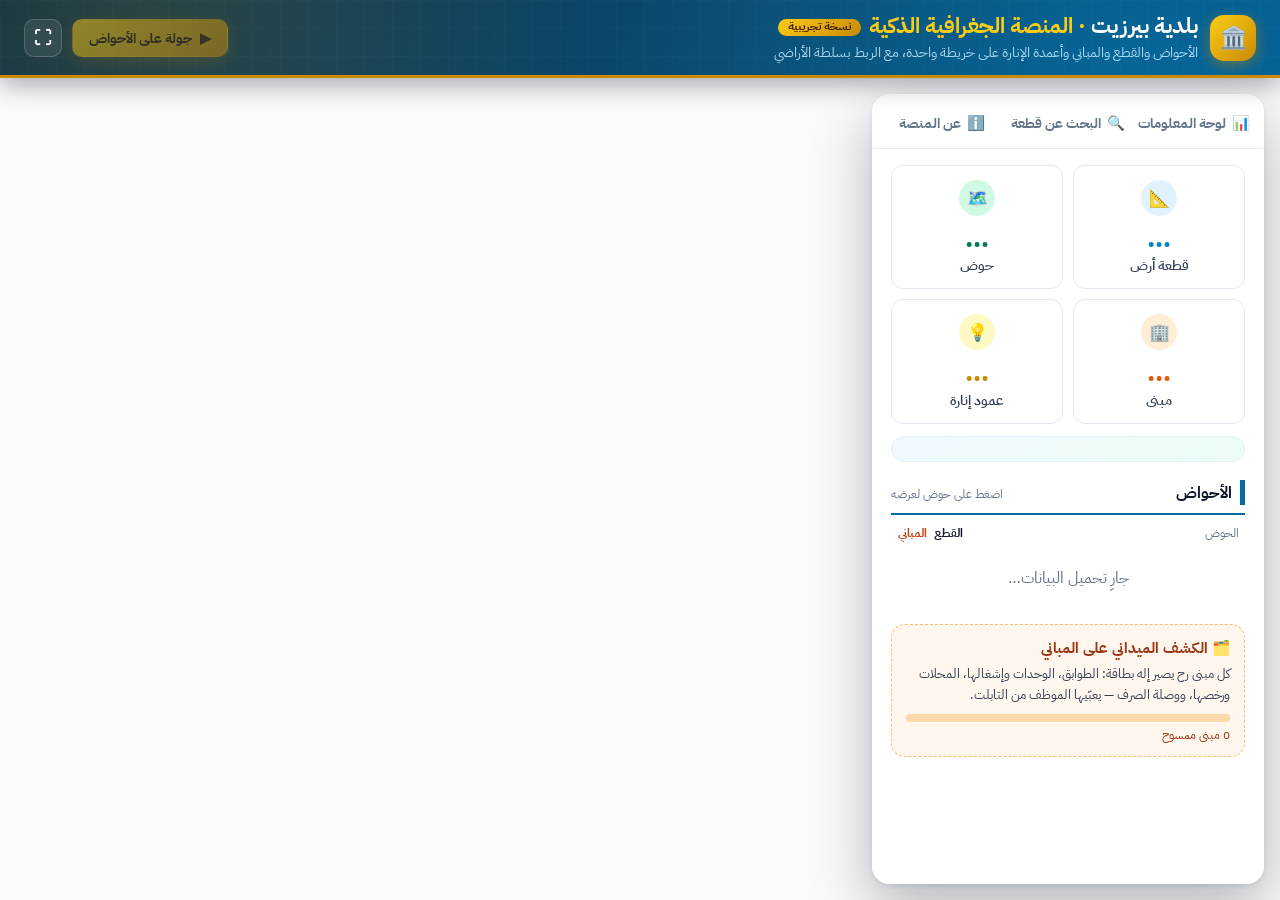
==== birzeit/index.html @ 5c6b9941 "Add Birzeit municipality smart GIS platform prototype (birzeit/) - Daleel-style map app (ArcGIS Maps" ====
<!DOCTYPE html>
<html lang="ar" dir="rtl">
<head>
<meta charset="UTF-8">
<meta name="viewport" content="width=device-width, initial-scale=1, viewport-fit=cover">
<meta name="theme-color" content="#0c4a6e">
<title>بلدية بيرزيت — المنصة الجغرافية الذكية</title>
<link rel="stylesheet" href="https://js.arcgis.com/4.34/esri/themes/light/main.css">
<link rel="preconnect" href="https://fonts.googleapis.com">
<link rel="preconnect" href="https://fonts.gstatic.com" crossorigin>
<link rel="stylesheet" href="https://fonts.googleapis.com/css2?family=IBM+Plex+Sans+Arabic:wght@400;500;600;700&display=swap">
<link rel="stylesheet" href="theme.css">
<link rel="stylesheet" href="app.css">
</head>
<body>
<div class="app" data-tab="dash">

  <header class="topbar">
    <div class="brand">
      <span class="logo" aria-hidden="true">🏛️</span>
      <div>
        <h1>بلدية بيرزيت <b>· المنصة الجغرافية الذكية</b><span class="badge">نسخة تجريبية</span></h1>
        <p>الأحواض والقطع والمباني وأعمدة الإنارة على خريطة واحدة، مع الربط بسلطة الأراضي</p>
      </div>
    </div>
    <div class="actions">
      <button id="tourBtn" class="act primary" type="button" disabled><span aria-hidden="true">▶</span><b>جولة على الأحواض</b></button>
      <button id="fsBtn" class="act icon-only" type="button" title="ملء الشاشة" aria-label="ملء الشاشة">⛶</button>
    </div>
  </header>

  <div class="panel">

  <nav class="tabs" role="tablist" aria-label="أقسام المنصة">
    <button class="tab map-only" role="tab" data-tab="map" type="button"><span aria-hidden="true">🗺️</span>الخريطة</button>
    <button class="tab" role="tab" data-tab="dash" type="button"><span aria-hidden="true">📊</span>لوحة المعلومات</button>
    <button class="tab" role="tab" data-tab="search" type="button"><span aria-hidden="true">🔍</span>البحث عن قطعة</button>
    <button class="tab" role="tab" data-tab="about" type="button"><span aria-hidden="true">ℹ️</span>عن المنصة</button>
  </nav>

  <aside class="side">
    <!-- لوحة المعلومات -->
    <section class="pane" data-pane="dash">
      <div class="cards">
        <div class="card c1"><div class="icon">📐</div><div class="num" id="nParcels">…</div><div class="label">قطعة أرض</div></div>
        <div class="card c2"><div class="icon">🗺️</div><div class="num" id="nBlocks">…</div><div class="label">حوض</div></div>
        <div class="card c3"><div class="icon">🏢</div><div class="num" id="nBuildings">…</div><div class="label">مبنى</div></div>
        <div class="card c4"><div class="icon">💡</div><div class="num" id="nPoles">…</div><div class="label">عمود إنارة</div></div>
      </div>
      <div id="regions" class="regions"></div>

      <div class="sec-hd">
        <h2>الأحواض</h2>
        <span class="hint">اضغط على حوض لعرضه</span>
      </div>
      <div class="chart-hd"><span>الحوض</span><span></span><span>القطع</span><span>المباني</span></div>
      <div id="chart" class="chart" aria-live="polite"><div class="loading">جارِ تحميل البيانات…</div></div>

      <div class="survey">
        <b>🗂️ الكشف الميداني على المباني</b>
        <p>كل مبنى رح يصير إله بطاقة: الطوابق، الوحدات وإشغالها، المحلات ورخصها، ووصلة الصرف — يعبّيها الموظف من التابلت.</p>
        <div class="prog"><i id="surveyBar"></i></div>
        <div class="pr-l"><span id="surveyDone">0 مبنى ممسوح</span><span id="surveyTotal"></span></div>
      </div>
    </section>

    <!-- البحث -->
    <section class="pane" data-pane="search">
      <div class="fld-row">
        <label class="fld">
          <span>الحوض</span>
          <select id="blockSel"><option value="">كل الأحواض</option></select>
        </label>
        <label class="fld">
          <span>رقم القطعة</span>
          <input id="q" type="search" inputmode="numeric" placeholder="مثال: 205" autocomplete="off">
        </label>
      </div>
      <div class="res-hd"><span id="resCount"></span><button id="reset" class="link" type="button">إعادة ضبط</button></div>
      <ul id="results" class="results"></ul>
    </section>

    <!-- عن المنصة -->
    <section class="pane" data-pane="about">
      <div class="sec-hd"><h2>عن المنصة</h2></div>
      <div class="about">
        <p>المنصة الجغرافية لبلدية بيرزيت: خريطة واحدة تجمع الأحواض والقطع المسجّلة والمباني وأعمدة الإنارة، مع بطاقة لكل قطعة ورابط مباشر لبياناتها في سلطة الأراضي.</p>
        <p>هذه <strong>نسخة تجريبية</strong> للعرض. المراحل القادمة: الكشف الميداني على المباني من التابلت، البلاغات، الصرف الصحي والنفايات، والربط مع النظام المالي وضريبة الأملاك.</p>
      </div>
      <div class="sec-hd"><h2>مصادر البيانات</h2></div>
      <ul class="src">
        <li><b>الأحواض والقطع وحدود البلدية</b><span>قاعدة بيانات البلدية (ArcGIS Pro) — الشبكة الفلسطينية 1923</span></li>
        <li><b>المباني وأعمدة الكهرباء</b><span>ملف المسح الأوتوكاد للبلدية</span></li>
        <li><b>رموز القطع (gpkey)</b><span>جدول أحواض سلطة الأراضي</span></li>
        <li><b>الخريطة الأساس</b><span>صور الأقمار الصناعية — Esri</span></li>
      </ul>
      <p class="foot">بلدية بيرزيت · المنصة الجغرافية الذكية</p>
    </section>
  </aside>
  </div>

  <main class="map-wrap">
    <div id="map"></div>
    <div id="tip" class="tip" hidden></div>
    <div id="coords" class="coords" hidden><span>الشبكة الفلسطينية</span><b id="coordsVal"></b></div>

    <!-- بطاقة القطعة -->
    <div id="loc" class="spot loc" hidden>
      <button id="locClose" class="spot-x" type="button" aria-label="إغلاق بطاقة القطعة">×</button>
      <div class="spot-k">قطعة أرض<span id="locCode"></span></div>
      <div id="locName" class="spot-name"></div>
      <div class="loc-sub"><span id="locEn"></span><button id="locBlock" class="chip" type="button"></button></div>
      <div class="spot-grid g3">
        <div><b id="locArea">—</b><span>دونم</span></div>
        <div><b id="locBld">—</b><span>مبنى على القطعة</span></div>
        <div><b id="locCover">—</b><span>نسبة البناء</span></div>
      </div>
      <div class="rows">
        <div><span>المساحة</span><b id="locM2"></b></div>
        <div><span>الإحداثيات (الشبكة الفلسطينية)</span><b id="locXY"></b></div>
      </div>
      <a id="locPla" class="pla" href="#" target="_blank" rel="noopener">📜 بيانات القطعة والملكية — سلطة الأراضي</a>
      <div class="pla-note">يفتح نظام سلطة الأراضي · يتطلّب حساباً مخوّلاً</div>
      <div class="loc-nav">
        <button id="locPrev" class="nav-b" type="button"><span aria-hidden="true">→</span> السابق</button>
        <span id="locPos"></span>
        <button id="locNext" class="nav-b" type="button">التالي <span aria-hidden="true">←</span></button>
      </div>
    </div>

    <!-- بطاقة المبنى -->
    <div id="bld" class="spot loc bld" hidden>
      <button id="bldClose" class="spot-x" type="button" aria-label="إغلاق بطاقة المبنى">×</button>
      <div class="spot-k">مبنى<span id="bldCode"></span></div>
      <div id="bldName" class="spot-name"></div>
      <div class="loc-sub"><span id="bldSub"></span><button id="bldParcel" class="chip" type="button"></button></div>
      <div class="spot-grid g3">
        <div><b id="bldArea">—</b><span>م² مساحة البصمة</span></div>
        <div><b>—</b><span>عدد الطوابق</span></div>
        <div><b>—</b><span>الوحدات</span></div>
      </div>
      <div class="pending">
        <b>بانتظار الكشف الميداني</b>
        <ul><li>الطوابق وحالة البناء</li><li>الوحدات وإشغالها</li><li>المحلات ورخص الحرف</li><li>وصلة الصرف الصحي</li><li>صور الواجهات</li><li>الوضع المالي</li></ul>
      </div>
    </div>

    <!-- بطاقة الحوض -->
    <div id="spot" class="spot" hidden>
      <button id="spotClose" class="spot-x" type="button" aria-label="إلغاء اختيار الحوض">×</button>
      <div class="spot-k">حوض رقم <span id="spotNo"></span></div>
      <div id="spotName" class="spot-name"></div>
      <div class="spot-tbl">
        <div class="tr hl"><span>عدد القطع</span><b id="spotParcels">—</b></div>
        <div class="tr"><span>عدد المباني</span><b id="spotBld">—</b></div>
        <div class="tr"><span>المساحة</span><b><span id="spotArea">—</span><small>دونم</small></b></div>
        <div class="tr"><span>نسبة البناء (بصمات المباني)</span><b id="spotCover">—</b></div>
      </div>
      <div id="spotTour" class="spot-tour" hidden><span id="spotStep"></span><i><em id="spotProg"></em></i></div>
    </div>
  </main>
</div>

<script src="palgrid.js"></script>
<script src="https://js.arcgis.com/4.34/"></script>
<script src="app.js"></script>
</body>
</html>
---- birzeit/theme.css ----
/* =====================================================================
   ألوان المنصة — عدّل هون بس، وكل المنصة بتتغيّر (الواجهة والخريطة)
   الألوان بصيغة hex أو rgba(أحمر, أخضر, أزرق, شفافية من 0 لـ 1)
   ===================================================================== */
:root {
  /* الهوية */
  --head-1: #082f49;      /* الهيدر: بداية التدرّج (أغمق) */
  --head-2: #0c4a6e;      /* الهيدر: الوسط */
  --head-3: #075985;      /* الهيدر: النهاية */
  --navy: #0c4a6e;        /* العناوين والنصوص البارزة */
  --blue: #0284c7;        /* الأزرار والأعمدة */
  --blue-d: #0369a1;
  --green: #047857;
  --gold: #ca8a04;        /* الخطوط والحواف الذهبية */
  --gold-l: #facc15;      /* الذهبي الفاتح (أرقام بارزة، التمييز) */
  --text: #334155;
  --ink: #0f172a;
  --muted: #64748b;
  --line: #e2e8f0;
  --bg: #f8fafc;
  --side: 400px;
  --font: 'IBM Plex Sans Arabic', 'Segoe UI', Tahoma, Geneva, Verdana, sans-serif;

  /* الخريطة */
  --map-border: #facc15;                        /* حدود البلدية */
  --map-block-line: rgba(255, 255, 255, .85);   /* حدود الأحواض */
  --map-block-label: #ffffff;                   /* أسماء الأحواض */
  --map-parcel-line: rgba(255, 255, 255, .55);  /* حدود القطع */
  --map-parcel-label: #fef3c7;                  /* أرقام القطع */
  --map-building-fill: rgba(251, 146, 60, .55); /* تعبئة المباني */
  --map-building-line: rgba(255, 237, 213, .95);/* حدود المباني */
  --map-pole: #facc15;                          /* أعمدة الإنارة */
  --map-select: #facc15;                        /* التمييز عند الاختيار */
}
---- birzeit/app.css ----
/* الألوان والخط بملف theme.css */
* { box-sizing: border-box; }
html, body { margin: 0; height: 100%; background: var(--bg); color: var(--ink); font-family: var(--font); overflow: hidden; }

/* ===== هيكل التطبيق: شريط علوي + لوحة جانبية + خريطة ===== */
.app {
  height: 100%; height: 100dvh;
  display: grid;
  grid-template-columns: var(--side) 1fr;
  grid-template-rows: auto auto 1fr;
  grid-template-areas: "top top" "tabs map" "side map";
}
.panel { display: contents; }
.topbar { grid-area: top; }
.tabs { grid-area: tabs; }
.side { grid-area: side; }
.map-wrap { grid-area: map; position: relative; min-height: 0; }
#map { position: absolute; inset: 0; }

/* ===== التبويبات ===== */
.tabs { display: flex; background: #fff; border-left: 1px solid var(--line); border-bottom: 1px solid var(--line); }
.tab {
  flex: 1; display: flex; align-items: center; justify-content: center; gap: 6px;
  padding: 11px 6px; border: 0; border-bottom: 3px solid transparent; background: none;
  font: inherit; font-size: .9rem; font-weight: 700; color: var(--muted); cursor: pointer; white-space: nowrap;
  transition: color .15s, border-color .15s, background-color .15s;
}
.tab:hover { color: var(--navy); background: #f8fafc; }
.tab[aria-selected="true"] { color: var(--navy); border-bottom-color: var(--blue); }
.tab.map-only { display: none; }

/* ===== اللوحة الجانبية ===== */
.side { background: #fff; border-left: 1px solid var(--line); overflow: hidden; min-height: 0; display: flex; flex-direction: column; }
.pane { display: none; padding: 14px 16px; overflow-y: auto; flex: 1; min-height: 0; }
.app[data-tab="dash"] .pane[data-pane="dash"],
.app[data-tab="data"] .pane[data-pane="data"],
.app[data-tab="about"] .pane[data-pane="about"] { display: block; }
.app[data-tab="search"] .pane[data-pane="search"] { display: flex; flex-direction: column; }

.sec-hd { display: flex; flex-wrap: wrap; align-items: baseline; justify-content: space-between; gap: 4px 12px; border-bottom: 2px solid var(--blue-d); padding-bottom: 8px; margin: 18px 0 10px; }
.pane > .sec-hd:first-child { margin-top: 2px; }
.sec-hd h2 { margin: 0; font-size: 1.02rem; color: var(--ink); border-right: 5px solid var(--blue-d); padding-right: 8px; }
.hint { font-size: .78rem; color: var(--muted); }
.muted { color: var(--text); font-size: .9rem; line-height: 1.8; margin: 0 0 14px; }
.loading, .err { padding: 20px; text-align: center; color: var(--muted); }
.err { color: #b91c1c; }

/* ===== الكروت ===== */
.cards { display: grid; grid-template-columns: repeat(2, 1fr); gap: 10px; }
.card {
  position: relative; overflow: hidden; text-align: center;
  background: #fff; border: 1px solid var(--line); border-radius: 12px; padding: 14px 8px 12px;
  transition: transform .25s ease, box-shadow .25s ease, border-color .25s ease;
}
.card::before { content: ""; position: absolute; top: 0; right: 0; left: 0; height: 3px; background: var(--c); transform: scaleX(0); transform-origin: right; transition: transform .3s ease; }
.card:hover { transform: translateY(-3px); box-shadow: 0 10px 22px rgba(15,23,42,.10); border-color: var(--c); }
.card:hover::before { transform: scaleX(1); }
.icon { width: 36px; height: 36px; margin: 0 auto 6px; border-radius: 50%; display: flex; align-items: center; justify-content: center; font-size: 17px; background: var(--bg-c); }
.num { font-size: 1.7rem; font-weight: 800; color: var(--c); line-height: 1.15; font-variant-numeric: tabular-nums; }
.label { margin-top: 2px; font-size: .86rem; font-weight: 600; color: var(--text); }
.c1 { --c: #0284c7; --bg-c: #e0f2fe; }
.c2 { --c: #047857; --bg-c: #d1fae5; }
.c3 { --c: var(--gold); --bg-c: #fef9c3; }
.c4 { --c: #7c3aed; --bg-c: #ede9fe; }

/* ===== الشارت ===== */
.chart { display: flex; flex-direction: column; gap: 2px; }
.bar {
  display: grid; grid-template-columns: 8.6em 1fr 2.4em; align-items: center; gap: 8px;
  width: 100%; padding: 5px 6px; border: 0; border-radius: 8px; background: transparent;
  font: inherit; color: var(--text); text-align: right; cursor: pointer; transition: background-color .15s;
}
.bar:hover, .bar:focus-visible { background: #f0f9ff; outline: none; }
.bar.on { background: #e0f2fe; }
.bar .nm { font-size: .88rem; font-weight: 600; white-space: nowrap; overflow: hidden; text-overflow: ellipsis; }
.bar .tr { display: block; height: 12px; border-radius: 6px; background: #f1f5f9; overflow: hidden; }
.bar .fl { display: block; height: 100%; width: 0; border-radius: 6px; background: var(--blue); transition: width .8s cubic-bezier(.2,.8,.2,1); }
.bar.gz .fl { background: var(--green); }
.bar.on .fl { background: var(--navy); }
.bar .vl { font-weight: 800; color: var(--ink); font-variant-numeric: tabular-nums; font-size: .92rem; }
.legend-note { display: flex; align-items: center; gap: 6px; margin-top: 10px; font-size: .78rem; color: var(--muted); }
.sw { display: inline-block; width: 10px; height: 10px; border-radius: 3px; background: var(--blue); }
.sw.gz { background: var(--green); margin-right: 10px; }

/* ===== البحث ===== */
.fld { display: block; margin-bottom: 12px; }
.fld span { display: block; font-size: .85rem; font-weight: 700; color: var(--navy); margin-bottom: 5px; }
.fld input, .fld select {
  width: 100%; padding: 9px 11px; border: 1px solid #cbd5e1; border-radius: 9px;
  font: inherit; font-size: 1rem; color: var(--ink); background: #fff;
}
.fld input:focus, .fld select:focus { outline: 2px solid var(--blue); outline-offset: 0; border-color: var(--blue); }
.res-hd { display: flex; justify-content: space-between; align-items: center; font-size: .82rem; color: var(--muted); padding: 2px 2px 6px; border-bottom: 1px solid var(--line); }
.link { border: 0; background: none; color: var(--blue-d); font: inherit; font-weight: 700; cursor: pointer; padding: 2px 4px; }
.link:hover { text-decoration: underline; }
.results { list-style: none; margin: 0; padding: 0; overflow-y: auto; flex: 1; min-height: 0; }
.results li button {
  display: block; width: 100%; text-align: right; border: 0; border-bottom: 1px solid #f1f5f9; background: none;
  padding: 8px 6px; font: inherit; cursor: pointer; border-radius: 6px;
}
.results li button:hover, .results li button:focus-visible { background: #f0f9ff; outline: none; }
.results li button.on { background: #e0f2fe; }
.results .n { display: block; font-weight: 700; color: var(--ink); font-size: .95rem; }
.results .s { display: block; font-size: .8rem; color: var(--muted); margin-top: 1px; }
.results .empty { padding: 16px 4px; color: var(--muted); font-size: .9rem; }

/* ===== البيانات ===== */
.dl { list-style: none; margin: 0; padding: 0; display: flex; flex-direction: column; gap: 10px; }
.dl li { display: flex; align-items: center; gap: 12px; padding: 12px; border: 1px solid var(--line); border-radius: 12px; transition: border-color .2s, box-shadow .2s; }
.dl li:hover { border-color: #bae6fd; box-shadow: 0 4px 14px rgba(15,23,42,.06); }
.dl li > div { flex: 1; min-width: 0; }
.dl b { display: block; font-size: .95rem; color: var(--ink); }
.dl small { color: var(--muted); font-size: .8rem; }
.ic { flex: none; width: 44px; height: 44px; border-radius: 10px; display: flex; align-items: center; justify-content: center; font-size: .72rem; font-weight: 800; color: #fff; }
.ic.pdf { background: #b91c1c; }
.ic.xls { background: #107c41; }
.ic.gdb { background: var(--ink); }
.btn { flex: none; padding: 8px 16px; border-radius: 8px; background: var(--blue-d); color: #fff; text-decoration: none; font-weight: 700; font-size: .88rem; transition: background-color .2s, transform .2s; }
.btn:hover { background: var(--navy); transform: translateY(-1px); }
.foot { margin: 22px 0 0; padding-top: 12px; border-top: 1px solid var(--line); font-size: .8rem; color: var(--muted); text-align: center; }

/* ===== من نحن ===== */
.about p { margin: 0 0 10px; color: var(--text); font-size: .9rem; line-height: 1.9; text-align: justify; }
.about strong { color: var(--navy); }
.team { list-style: none; margin: 0; padding: 0; display: grid; gap: 8px; }
.team li { position: relative; padding: 9px 12px; border-radius: 10px; background: #f8fafc; border: 1px solid var(--line); border-right: 3px solid var(--blue); }
.team.tech li { border-right-color: var(--green); }
.team b { display: block; font-size: .93rem; color: var(--ink); }
.team span { display: block; font-size: .8rem; color: var(--muted); margin-top: 1px; }
.team em { position: absolute; top: 9px; left: 10px; font-style: normal; font-size: .7rem; font-weight: 700; color: #854d0e; background: #fef9c3; padding: 1px 8px; border-radius: 999px; }

/* ===== popup ===== */
.pp { width: 100%; border-collapse: collapse; font-family: var(--font); direction: rtl; }
.pp th, .pp td { padding: 6px 8px; border-bottom: 1px solid #f1f5f9; text-align: right; vertical-align: top; font-size: .9rem; }
.pp th { color: var(--navy); font-weight: 700; white-space: nowrap; width: 38%; background: #f8fafc; }
.pp td { color: var(--ink); }
.esri-popup__main-container, .esri-popup__header-title { font-family: var(--font); }

/* ===== شاشات متوسطة ===== */
@media (max-width: 1100px) { .topbar p { display: none; } }

/* ===== موبايل: تبويب الخريطة + اللوحة فوق الخريطة ===== */
@media (max-width: 760px) {
  .app { grid-template-columns: 1fr; grid-template-rows: auto auto 1fr; grid-template-areas: "top" "tabs" "map"; }
  .side { grid-area: map; z-index: 3; border: 0; }
  .app[data-tab="map"] .side { display: none; }
  .tab.map-only { display: flex; }
  .tab { flex-direction: column; gap: 2px; font-size: .78rem; padding: 7px 2px; }
  .tab span { font-size: 1.05rem; }
  .tabs { border-left: 0; }
}

/* =====================================================================
   الهوية المشتركة (حاسوب + موبايل): هيدر كحلي/ذهبي، أزرار، توزيع جغرافي، بطاقة المحافظة، شارت متدرّج
   ===================================================================== */
.topbar {
  display: flex; align-items: center; justify-content: space-between; gap: 20px;
  padding: 12px 24px;
  background:
    radial-gradient(circle at 12% 0%, rgba(202,138,4,.18), transparent 38%),
    radial-gradient(circle at 88% 120%, rgba(2,132,199,.35), transparent 45%),
    linear-gradient(120deg, var(--head-1) 0%, var(--head-2) 55%, var(--head-3) 100%);
  border-bottom: 3px solid var(--gold);
  box-shadow: 0 6px 24px rgba(2,6,23,.35);
  position: relative; z-index: 6;
}
.topbar::after { content: ""; position: absolute; inset: 0; pointer-events: none; opacity: .5;
  background-image: linear-gradient(to right, rgba(255,255,255,.04) 1px, transparent 1px), linear-gradient(to bottom, rgba(255,255,255,.04) 1px, transparent 1px);
  background-size: 28px 28px; }
.brand { position: relative; z-index: 1; min-width: 0; display: flex; align-items: center; gap: 12px; }
.logo { flex: none; width: 46px; height: 46px; border-radius: 14px; display: flex; align-items: center; justify-content: center; background: linear-gradient(135deg, var(--gold-l), var(--gold)); box-shadow: 0 4px 14px rgba(202,138,4,.45); font-size: 22px; }
.topbar h1 { margin: 0; color: #fff; font-size: 1.35rem; font-weight: 700; line-height: 1.3; }
.topbar h1 b { color: var(--gold-l); }
.topbar p { margin: 2px 0 0; font-size: .88rem; color: #bae6fd; opacity: .9; }

.actions { position: relative; z-index: 1; display: flex; align-items: center; gap: 10px; flex: none; }
.live { display: inline-flex; align-items: center; gap: 7px; padding: 6px 12px; border-radius: 999px; background: rgba(255,255,255,.08); border: 1px solid rgba(255,255,255,.14); color: #e0f2fe; font-size: .82rem; font-weight: 600; white-space: nowrap; }
.live i { width: 8px; height: 8px; border-radius: 50%; background: #22c55e; box-shadow: 0 0 0 0 rgba(34,197,94,.6); animation: pulse 2s infinite; }
.live small { color: #7dd3fc; font-weight: 500; }
.live small:not(:empty)::before { content: "·"; margin-left: 6px; }
@keyframes pulse { 0% { box-shadow: 0 0 0 0 rgba(34,197,94,.6); } 70% { box-shadow: 0 0 0 8px rgba(34,197,94,0); } 100% { box-shadow: 0 0 0 0 rgba(34,197,94,0); } }
.act { display: inline-flex; align-items: center; gap: 8px; height: 38px; padding: 0 16px; border-radius: 10px; border: 1px solid rgba(255,255,255,.18); background: rgba(255,255,255,.08); color: #fff; font: inherit; font-size: .9rem; font-weight: 700; cursor: pointer; transition: background-color .2s, transform .2s, box-shadow .2s; white-space: nowrap; }
.act:hover:not(:disabled) { background: rgba(255,255,255,.16); transform: translateY(-1px); }
.act:disabled { opacity: .5; cursor: default; }
.act.primary { background: linear-gradient(135deg, var(--gold-l), var(--gold)); border-color: transparent; color: #422006; box-shadow: 0 4px 14px rgba(202,138,4,.35); }
.act.primary:hover:not(:disabled) { background: linear-gradient(135deg, #fde047, #eab308); }
.act.primary.on { background: #fff; color: #b91c1c; }
.act.icon-only { width: 38px; padding: 0; justify-content: center; font-size: 1.1rem; }

/* التوزيع الجغرافي */
.regions { margin-top: 12px; padding: 12px 14px; border-radius: 14px; background: linear-gradient(135deg, #f0f9ff, #ecfdf5); border: 1px solid #e0f2fe; }
.regions .rg { display: flex; justify-content: space-between; align-items: baseline; }
.regions .rg div { display: flex; flex-direction: column; }
.regions .rg div:last-child { text-align: left; align-items: flex-end; }
.regions .rg b { font-size: 1.35rem; font-weight: 800; font-variant-numeric: tabular-nums; }
.regions .rg span { font-size: .8rem; color: var(--text); font-weight: 600; }
.regions .wb b { color: var(--blue); }
.regions .gz b { color: var(--green); }
.regions .split { display: flex; height: 8px; margin-top: 10px; border-radius: 4px; overflow: hidden; gap: 2px; }
.regions .split i { display: block; height: 100%; background: var(--blue); transition: flex-grow 1s ease; }
.regions .split i + i { background: var(--green); }

/* بطاقة المحافظة فوق الخريطة */
.spot {
  display: block; position: absolute; z-index: 4;
  padding: 18px 20px 16px; border-radius: 18px; color: #fff;
  background: linear-gradient(145deg, rgba(8,47,73,.94), rgba(12,74,110,.92));
  -webkit-backdrop-filter: blur(10px); backdrop-filter: blur(10px);
  border: 1px solid rgba(250,204,21,.35); border-top: 3px solid var(--gold);
  box-shadow: 0 24px 50px rgba(2,6,23,.4);
  animation: spotIn .45s cubic-bezier(.2,.8,.2,1);
}
.spot[hidden] { display: none; }
@keyframes spotIn { from { opacity: 0; transform: translateY(16px) scale(.98); } to { opacity: 1; transform: none; } }
.spot-x { position: absolute; top: 10px; left: 12px; width: 28px; height: 28px; border: 0; border-radius: 8px; background: rgba(255,255,255,.1); color: #fff; font-size: 1.1rem; cursor: pointer; }
.spot-x:hover { background: rgba(255,255,255,.2); }
.spot-k { font-size: .78rem; color: var(--gold-l); font-weight: 700; }
.spot-name { font-size: 1.7rem; font-weight: 800; line-height: 1.25; margin: 2px 0 14px; }
.spot-grid { display: grid; grid-template-columns: repeat(2, 1fr); gap: 10px; }
.spot-grid div { background: rgba(255,255,255,.07); border: 1px solid rgba(255,255,255,.08); border-radius: 12px; padding: 9px 12px; }
.spot-grid b { display: block; font-size: 1.45rem; font-weight: 800; font-variant-numeric: tabular-nums; }
.spot-grid span { font-size: .78rem; color: #bae6fd; }
/* جدول بطاقة المحافظة: العنوان يمين والرقم يسار */
.spot-tbl { border-radius: 12px; overflow: hidden; border: 1px solid rgba(255,255,255,.1); }
.spot-tbl .tr { display: flex; justify-content: space-between; align-items: center; gap: 12px; padding: 9px 14px; background: rgba(255,255,255,.05); border-bottom: 1px solid rgba(255,255,255,.07); }
.spot-tbl .tr:nth-child(odd) { background: rgba(255,255,255,.08); }
.spot-tbl .tr:last-child { border-bottom: 0; }
.spot-tbl .tr > span { color: #bae6fd; font-size: .86rem; }
.spot-tbl .tr > b { flex: none; font-size: 1.1rem; font-weight: 800; font-variant-numeric: tabular-nums; white-space: nowrap; }
.spot-tbl .tr > b small { margin-right: 5px; font-size: .75rem; font-weight: 600; color: #bae6fd; }
.spot-tbl .tr.hl { background: rgba(250,204,21,.12); }
.spot-tbl .tr.hl > b { color: var(--gold-l); font-size: 1.35rem; }
.spot-tour { display: flex; align-items: center; gap: 10px; margin-top: 12px; font-size: .78rem; color: #bae6fd; }
.spot-tour[hidden] { display: none; }
.spot-tour i { flex: 1; height: 4px; border-radius: 2px; background: rgba(255,255,255,.15); overflow: hidden; }
.spot-tour em { display: block; height: 100%; width: 0; background: var(--gold-l); }

/* بطاقة التجمع (بدل الـ popup) — نفس أسلوب بطاقة المحافظة */
.loc .spot-k span:not(:empty) { margin-right: 8px; padding: 1px 8px; border-radius: 999px; background: rgba(250,204,21,.14); color: #fde68a; font-weight: 600; font-variant-numeric: tabular-nums; }
.loc .spot-name { margin-bottom: 4px; }
.loc-sub { display: flex; flex-wrap: wrap; align-items: center; justify-content: space-between; gap: 6px 10px; margin-bottom: 12px; font-size: .86rem; color: #bae6fd; }
.chip { border: 1px solid rgba(250,204,21,.45); background: rgba(250,204,21,.1); color: #fde68a; border-radius: 999px; padding: 3px 12px; font: inherit; font-size: .8rem; font-weight: 700; cursor: pointer; transition: background-color .2s; }
.chip:hover { background: rgba(250,204,21,.25); }
.spot-grid.g3 { grid-template-columns: repeat(3, 1fr); }
.spot-grid.g3 b { font-size: 1.25rem; }
.loc-notes { margin-top: 10px; padding: 8px 12px; border-radius: 10px; background: rgba(255,255,255,.06); border-right: 3px solid var(--gold); font-size: .84rem; line-height: 1.7; color: #e0f2fe; }
.loc-nav { display: flex; align-items: center; justify-content: space-between; gap: 8px; margin-top: 12px; padding-top: 10px; border-top: 1px solid rgba(255,255,255,.1); }
.loc-nav span { font-size: .78rem; color: #7dd3fc; font-variant-numeric: tabular-nums; }
.nav-b { border: 1px solid rgba(255,255,255,.18); background: rgba(255,255,255,.08); color: #fff; border-radius: 9px; padding: 6px 12px; font: inherit; font-size: .84rem; font-weight: 700; cursor: pointer; transition: background-color .2s; }
.nav-b:hover:not(:disabled) { background: rgba(255,255,255,.18); }
.nav-b:disabled { opacity: .35; cursor: default; }
/* لما تكون بطاقة التجمع ظاهرة، بطاقة المحافظة تنخفي (بترجع بعد الإغلاق) */
.map-wrap.has-loc #spot { display: none; }

/* تلميح المحافظة عند المرور (الحاسوب فقط — ما في ماوس على الموبايل) */
.tip { display: block; position: absolute; z-index: 4; pointer-events: none; transform: translate(-50%, calc(-100% - 14px));
  padding: 7px 12px; border-radius: 10px; background: rgba(8,47,73,.95); color: #fff; font-size: .88rem; font-weight: 600; white-space: nowrap;
  box-shadow: 0 8px 20px rgba(2,6,23,.3); }
.tip[hidden] { display: none; }
.tip b { color: var(--gold-l); margin-right: 6px; }

/* الشارت المتدرّج */
.bar .tr { height: 10px; }
.bar .fl { background: linear-gradient(90deg, #38bdf8, var(--blue)); }
.bar.gz .fl { background: linear-gradient(90deg, #34d399, var(--green)); }
.bar.on .fl { background: linear-gradient(90deg, var(--gold-l), var(--gold)); }
.bar.on { background: #fef9c3; }

/* =====================================================================
   ترتيب الحاسوب: لوحة زجاجية عائمة فوق خريطة بعرض الشاشة
   ===================================================================== */
@media (min-width: 761px) {
  :root { --side: 392px; }
  .app { grid-template-columns: 1fr; grid-template-rows: auto 1fr; grid-template-areas: "top" "map"; }
  .panel {
    grid-area: map; justify-self: start; align-self: stretch;
    width: var(--side); margin: 16px; z-index: 5; min-height: 0;
    display: flex; flex-direction: column; overflow: hidden;
    background: rgba(255,255,255,.88);
    -webkit-backdrop-filter: blur(16px) saturate(1.3); backdrop-filter: blur(16px) saturate(1.3);
    border: 1px solid rgba(255,255,255,.7); border-radius: 18px;
    box-shadow: 0 24px 60px rgba(2,6,23,.28), 0 2px 6px rgba(2,6,23,.08);
  }
  .tabs { background: transparent; border: 0; border-bottom: 1px solid rgba(15,23,42,.08); padding: 6px 6px 0; }
  .tab { border-radius: 10px 10px 0 0; }
  .side { background: transparent; border: 0; flex: 1; }
  .pane { padding: 16px 18px; }
  .card { background: rgba(255,255,255,.9); }
  .spot { left: 20px; bottom: 34px; width: 360px; }
  .spot.loc { width: 360px; }
}
@media (min-width: 761px) and (max-width: 1100px) {
  :root { --side: 340px; }
  .live { display: none; }
  .act b { display: none; }
  .spot { width: 320px; }
}

/* =====================================================================
   ترتيب الموبايل: نفس الهوية بحجم مضغوط
   ===================================================================== */
@media (max-width: 760px) {
  .topbar { padding: 8px 12px; gap: 10px; }
  .brand { gap: 10px; }
  .logo { width: 36px; height: 36px; font-size: 17px; border-radius: 11px; }
  .topbar h1 { font-size: 1.02rem; }
  .live, #fsBtn { display: none; }
  .act { height: 36px; padding: 0 12px; font-size: .82rem; }
  .act b { display: none; }
  .act.primary { width: 40px; padding: 0; justify-content: center; }

  /* التبويب الفعّال بلون ذهبي تحت الهيدر الكحلي */
  .tab[aria-selected="true"] { border-bottom-color: var(--gold); }

  /* بطاقة المحافظة: أسفل الخريطة بعرض الشاشة، وتظهر فقط على تبويب الخريطة */
  .spot { left: 10px; right: 10px; bottom: 26px; padding: 12px 14px 12px; border-radius: 16px; }
  .app:not([data-tab="map"]) .spot { display: none; }
  .spot-x { top: 8px; left: 10px; }
  .spot-name { font-size: 1.25rem; margin: 0 0 10px; }
  .spot-tbl .tr { padding: 6px 12px; }
  .spot-tbl .tr > span { font-size: .78rem; }
  .spot-tbl .tr > b { font-size: .98rem; }
  .spot-tbl .tr.hl > b { font-size: 1.15rem; }
  .spot-grid { grid-template-columns: repeat(4, 1fr); gap: 6px; }
  .spot-grid div { padding: 7px 6px; text-align: center; border-radius: 10px; }
  .spot-grid b { font-size: 1.05rem; }
  .spot-grid span { font-size: .68rem; }
  .spot-tour { margin-top: 8px; }
  .spot-grid.g3 { grid-template-columns: repeat(3, 1fr); }
  .spot-grid.g3 b { font-size: 1rem; }
  .loc-sub { margin-bottom: 8px; font-size: .8rem; }
  .loc-notes { margin-top: 8px; font-size: .78rem; max-height: 4.6em; overflow-y: auto; }
  .loc-nav { margin-top: 8px; padding-top: 8px; }
  .nav-b { padding: 5px 10px; font-size: .78rem; }
  /* أدوات الخريطة السفلية (Powered by Esri) بأسفل الشاشة، مش فوق البطاقة */
  .map-wrap .esri-ui { bottom: 0 !important; }
  .map-wrap.card-open .esri-scale-bar { display: none; }
  .tip { display: none !important; }
}

/* =====================================================================
   إضافات منصة بيرزيت
   ===================================================================== */
.badge { display: inline-block; margin-right: 8px; padding: 1px 10px; border-radius: 999px; font-size: .72rem; font-weight: 700; vertical-align: middle;
  color: #422006; background: linear-gradient(135deg, var(--gold-l), var(--gold)); }
.c1 { --c: #0284c7; --bg-c: #e0f2fe; }
.c2 { --c: #047857; --bg-c: #d1fae5; }
.c3 { --c: #ea580c; --bg-c: #ffedd5; }
.c4 { --c: var(--gold); --bg-c: #fef9c3; }

/* المساحة المبنية */
.regions .rg .bt b { color: #ea580c; }
.regions .rg .ar b { color: var(--navy); }
.regions .split i + i { background: #ea580c; }
.regions small.note { display: block; margin-top: 8px; font-size: .74rem; color: var(--muted); }

/* الشارت: رقم ثاني صغير (المباني) */
.bar { grid-template-columns: 7.4em 1fr 2.4em 2.6em; }
.bar .vb { font-size: .76rem; color: #c2410c; font-weight: 700; font-variant-numeric: tabular-nums; }
.chart-hd { display: grid; grid-template-columns: 7.4em 1fr 2.4em 2.6em; gap: 8px; padding: 0 6px 4px; font-size: .72rem; color: var(--muted); }
.chart-hd span:nth-child(3) { color: var(--ink); font-weight: 700; }
.chart-hd span:nth-child(4) { color: #c2410c; font-weight: 700; }

/* الكشف الميداني (قادم) */
.survey { margin-top: 14px; padding: 12px 14px; border-radius: 14px; border: 1px dashed #fdba74; background: #fff7ed; }
.survey b { display: block; color: #9a3412; font-size: .92rem; }
.survey p { margin: 4px 0 8px; font-size: .8rem; color: var(--text); line-height: 1.7; }
.survey .prog { height: 8px; border-radius: 4px; background: #fed7aa; overflow: hidden; }
.survey .prog i { display: block; height: 100%; width: 0; background: #ea580c; }
.survey .pr-l { display: flex; justify-content: space-between; margin-top: 4px; font-size: .74rem; color: #9a3412; font-variant-numeric: tabular-nums; }

/* البحث: حقلين بسطر */
.fld-row { display: grid; grid-template-columns: 1.6fr 1fr; gap: 10px; }

/* بطاقة القطعة والمبنى */
.spot .rows { margin-top: 10px; display: grid; gap: 4px; font-size: .8rem; color: #bae6fd; }
.spot .rows div { display: flex; justify-content: space-between; gap: 10px; }
.spot .rows b { color: #fff; font-weight: 600; font-variant-numeric: tabular-nums; direction: ltr; unicode-bidi: isolate; }
.pla { display: flex; align-items: center; justify-content: center; gap: 8px; margin-top: 12px; padding: 9px 12px; border-radius: 11px;
  background: linear-gradient(135deg, var(--gold-l), var(--gold)); color: #422006; font-weight: 800; font-size: .9rem; text-decoration: none;
  box-shadow: 0 6px 16px rgba(202,138,4,.3); transition: transform .2s, box-shadow .2s; }
.pla:hover { transform: translateY(-1px); box-shadow: 0 10px 22px rgba(202,138,4,.4); }
.pla-note { margin-top: 5px; text-align: center; font-size: .72rem; color: #7dd3fc; }
.pending { margin-top: 10px; padding: 8px 12px; border-radius: 10px; background: rgba(251,146,60,.12); border: 1px dashed rgba(251,146,60,.5); }
.pending b { display: block; color: #fdba74; font-size: .8rem; margin-bottom: 4px; }
.pending ul { margin: 0; padding: 0 16px 0 0; display: grid; grid-template-columns: 1fr 1fr; gap: 2px 12px; font-size: .76rem; color: #fed7aa; }
.bld .spot-k { color: #fdba74; }

/* إحداثيات المؤشر بالشبكة الفلسطينية */
.coords { position: absolute; z-index: 3; left: 50%; transform: translateX(-50%); bottom: 12px; padding: 5px 10px; border-radius: 8px; pointer-events: none;
  background: rgba(8,47,73,.85); color: #e0f2fe; font-size: .76rem; font-variant-numeric: tabular-nums; direction: ltr; white-space: nowrap; }
.coords[hidden] { display: none; }
.coords span { color: var(--gold-l); font-weight: 700; margin-right: 6px; }

/* عن المنصة */
.src { list-style: none; margin: 0; padding: 0; display: grid; gap: 8px; }
.src li { padding: 9px 12px; border-radius: 10px; background: #f8fafc; border: 1px solid var(--line); border-right: 3px solid var(--blue); font-size: .86rem; }
.src li b { display: block; color: var(--ink); }
.src li span { color: var(--muted); font-size: .8rem; }
.app[data-tab="about"] .pane[data-pane="about"] { display: block; }

@media (max-width: 760px) {
  .coords { display: none; }
  .pending ul { grid-template-columns: 1fr; }
}
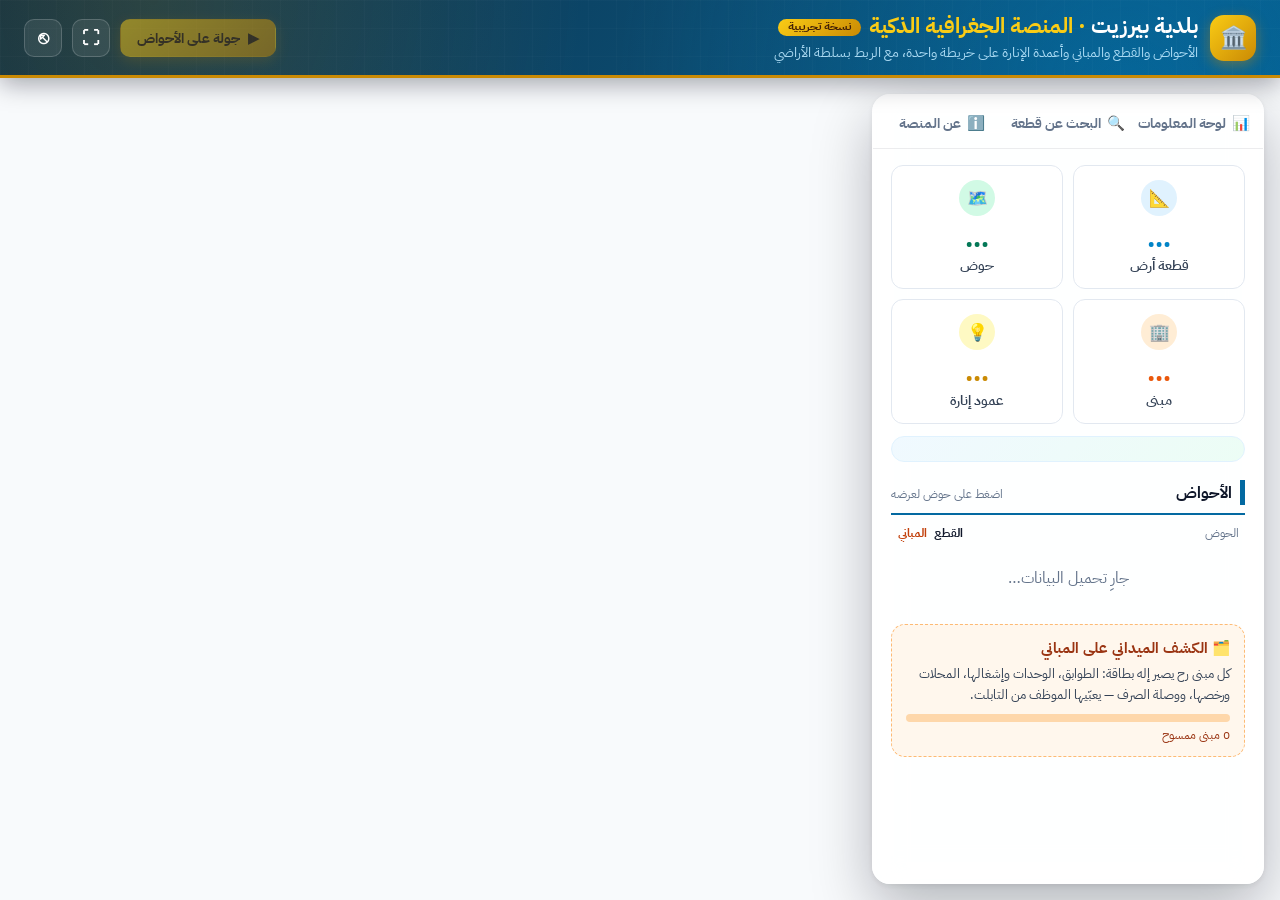
==== commit c5d139c2: "Protect the Birzeit platform with a login - worker/index.js runs before static assets for /birzeit/*" ====
--- a/birzeit/index.html
+++ b/birzeit/index.html
@@ -26,6 +26,7 @@
     <div class="actions">
       <button id="tourBtn" class="act primary" type="button" disabled><span aria-hidden="true">▶</span><b>جولة على الأحواض</b></button>
       <button id="fsBtn" class="act icon-only" type="button" title="ملء الشاشة" aria-label="ملء الشاشة">⛶</button>
+      <a class="act icon-only" href="logout" title="تسجيل الخروج" aria-label="تسجيل الخروج">⎋</a>
     </div>
   </header>
 
--- a/birzeit/app.css
+++ b/birzeit/app.css
@@ -403,3 +403,5 @@
   .coords { display: none; }
   .pending ul { grid-template-columns: 1fr; }
 }
+
+a.act { text-decoration: none; }
